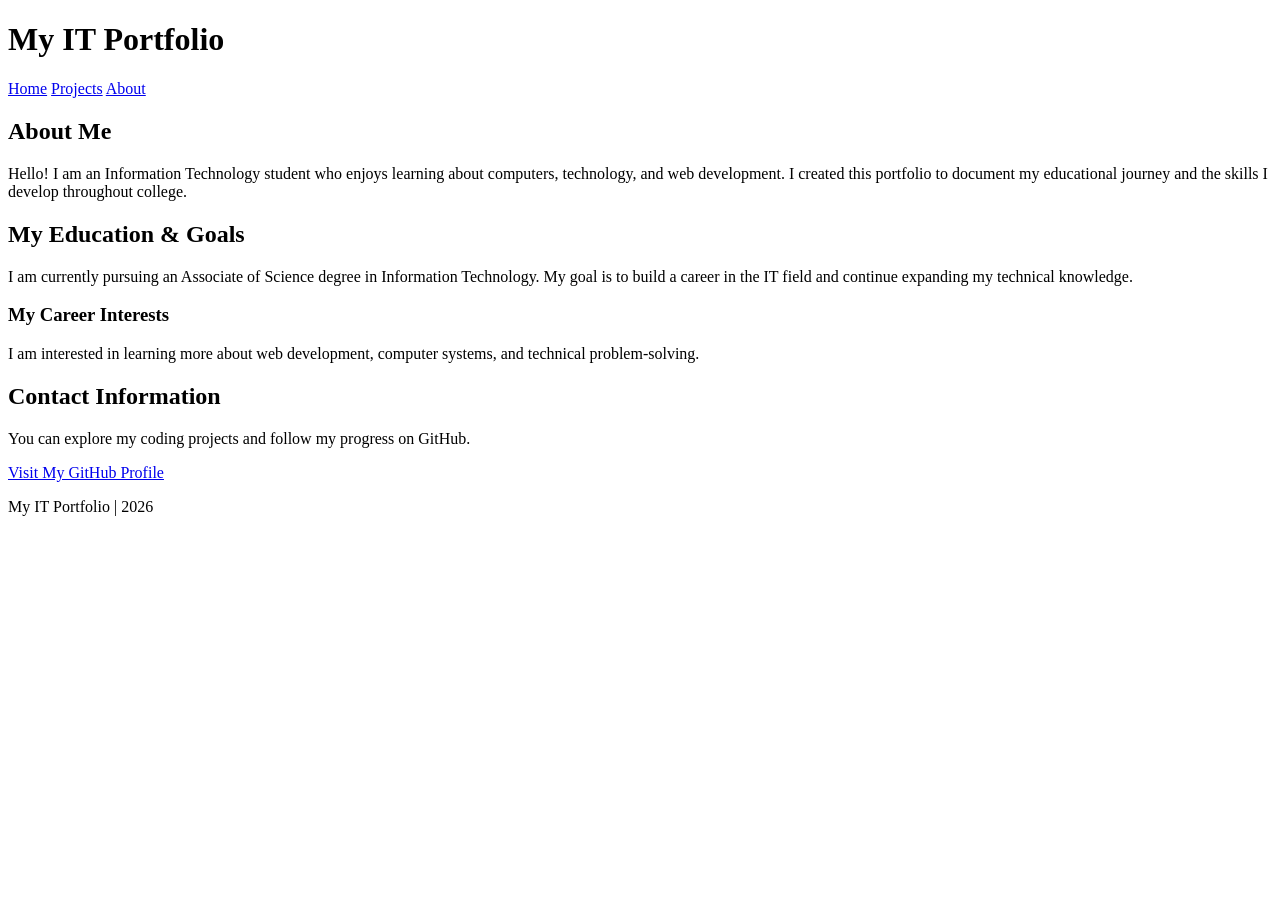
==== about.html @ e7679397 "Initial portfolio website structure and wireframe" ====
<!DOCTYPE html>
<html lang="en">

<head>
    <meta charset="UTF-8">
    <meta name="viewport" content="width=device-width, initial-scale=1.0">
    <title>About | My IT Portfolio</title>
</head>

<body>
    <header>
        <h1>My IT Portfolio</h1>

        <nav>
            <a href="index.html">Home</a>
            <a href="projects.html">Projects</a>
            <a href="about.html">About</a>
        </nav>
    </header>

    <main>
        <section>
            <h2>About Me</h2>
            <p>
                Hello! I am an Information Technology
                student who enjoys learning about
                computers, technology, and web development.
                I created this portfolio to document
                my educational journey and the skills
                I develop throughout college.
            </p>
        </section>

        <section>
            <h2>My Education & Goals</h2>
            <p>
                I am currently pursuing an Associate
                of Science degree in Information Technology.
                My goal is to build a career in the IT field
                and continue expanding my technical knowledge.
            </p>

            <h3>My Career Interests</h3>
            <p>
                I am interested in learning more about
                web development, computer systems,
                and technical problem-solving.
            </p>
        </section>

        <section>
            <h2>Contact Information</h2>
            <p>
                You can explore my coding projects
                and follow my progress on GitHub.
            </p>

            <p>
                <a href="https://github.com/angelakoska">
                    Visit My GitHub Profile
                </a>
            </p>
        </section>
    </main>

    <footer>
        <p>My IT Portfolio | 2026</p>
    </footer>
</body>

</html>
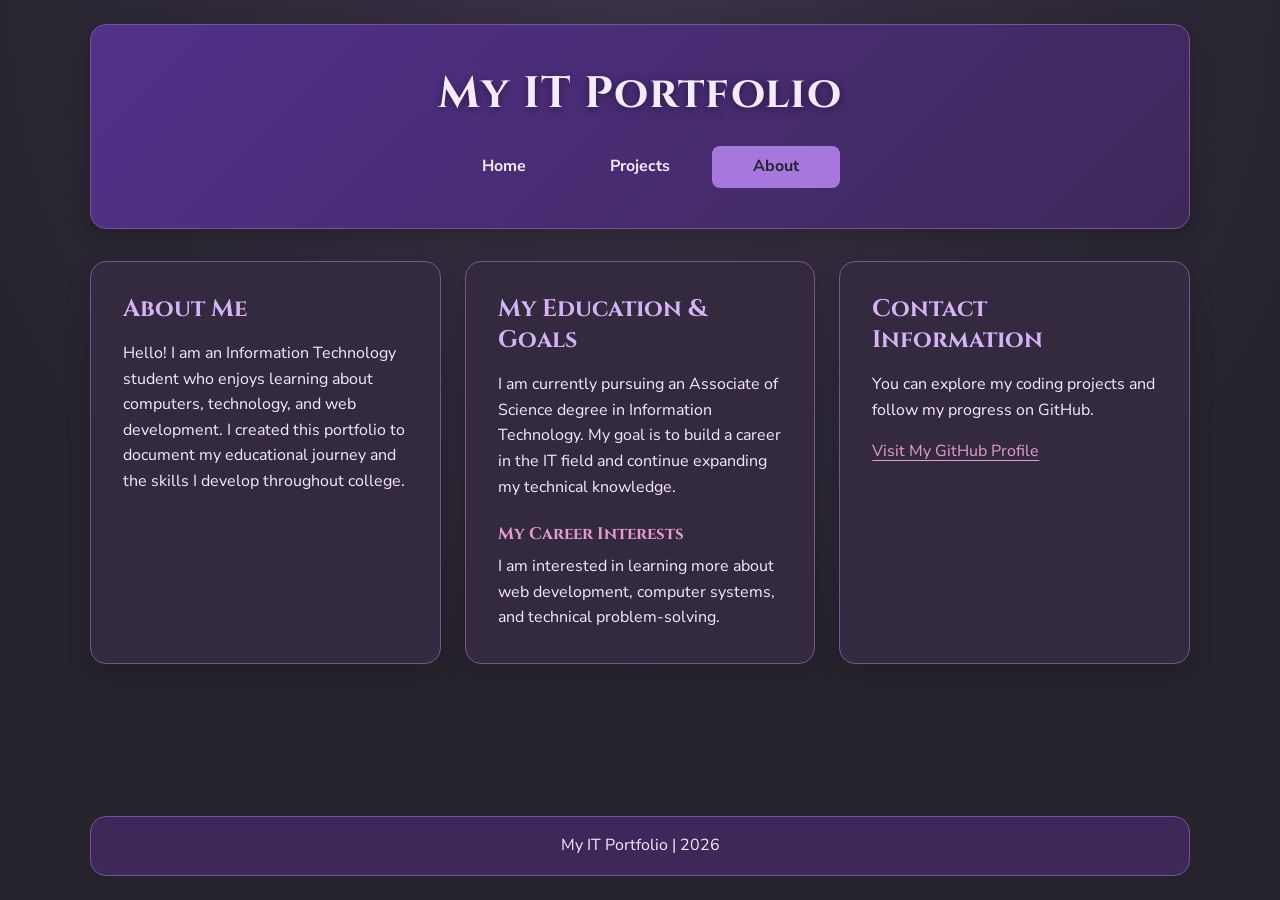
==== commit 2de60dd6: "Style about.html with shared responsive portfolio layout" ====
--- a/about.html
+++ b/about.html
@@ -1,74 +1,76 @@
-
-<!DOCTYPE html>
-<html lang="en">
-
-<head>
-    <meta charset="UTF-8">
-    <meta name="viewport" content="width=device-width, initial-scale=1.0">
-    <title>About | My IT Portfolio</title>
-</head>
-
-<body>
-    <header>
-        <h1>My IT Portfolio</h1>
-
-        <nav>
-            <a href="index.html">Home</a>
-            <a href="projects.html">Projects</a>
-            <a href="about.html">About</a>
-        </nav>
-    </header>
-
-    <main>
-        <section>
-            <h2>About Me</h2>
-            <p>
-                Hello! I am an Information Technology
-                student who enjoys learning about
-                computers, technology, and web development.
-                I created this portfolio to document
-                my educational journey and the skills
-                I develop throughout college.
-            </p>
-        </section>
-
-        <section>
-            <h2>My Education & Goals</h2>
-            <p>
-                I am currently pursuing an Associate
-                of Science degree in Information Technology.
-                My goal is to build a career in the IT field
-                and continue expanding my technical knowledge.
-            </p>
-
-            <h3>My Career Interests</h3>
-            <p>
-                I am interested in learning more about
-                web development, computer systems,
-                and technical problem-solving.
-            </p>
-        </section>
-
-        <section>
-            <h2>Contact Information</h2>
-            <p>
-                You can explore my coding projects
-                and follow my progress on GitHub.
-            </p>
-
-            <p>
-                <a href="https://github.com/angelakoska">
-                    Visit My GitHub Profile
-                </a>
-            </p>
-        </section>
-    </main>
-
-    <footer>
-        <p>My IT Portfolio | 2026</p>
-    </footer>
-</body>
-
-</html>
-
-
+<!DOCTYPE html>
+<html lang="en">
+
+<head>
+    <meta charset="UTF-8">
+    <meta name="viewport" content="width=device-width, initial-scale=1.0">
+    <title>About | My IT Portfolio</title>
+    <link rel="preconnect" href="https://fonts.googleapis.com">
+    <link rel="preconnect" href="https://fonts.gstatic.com" crossorigin>
+    <link href="https://fonts.googleapis.com/css2?family=Cinzel:wght@400;600;700&family=Nunito+Sans:wght@400;600;700&display=swap" rel="stylesheet">
+    <link rel="stylesheet" href="style.css">
+</head>
+
+<body>
+    <a class="skip-link" href="#main-content">Skip to main content</a>
+    <header id="site-header">
+        <h1>My IT Portfolio</h1>
+
+        <nav class="site-nav" aria-label="Main navigation">
+            <a href="index.html">Home</a>
+            <a href="projects.html">Projects</a>
+            <a href="about.html" aria-current="page">About</a>
+        </nav>
+    </header>
+
+    <main id="main-content" class="page-grid page-grid--three">
+        <section class="panel">
+            <h2>About Me</h2>
+            <p>
+                Hello! I am an Information Technology
+                student who enjoys learning about
+                computers, technology, and web development.
+                I created this portfolio to document
+                my educational journey and the skills
+                I develop throughout college.
+            </p>
+        </section>
+
+        <section class="panel">
+            <h2>My Education & Goals</h2>
+            <p>
+                I am currently pursuing an Associate
+                of Science degree in Information Technology.
+                My goal is to build a career in the IT field
+                and continue expanding my technical knowledge.
+            </p>
+
+            <h3>My Career Interests</h3>
+            <p>
+                I am interested in learning more about
+                web development, computer systems,
+                and technical problem-solving.
+            </p>
+        </section>
+
+        <section class="panel">
+            <h2>Contact Information</h2>
+            <p>
+                You can explore my coding projects
+                and follow my progress on GitHub.
+            </p>
+
+            <p>
+                <a href="https://github.com/angelakoska">
+                    Visit My GitHub Profile
+                </a>
+            </p>
+        </section>
+    </main>
+
+    <footer class="site-footer">
+        <p>My IT Portfolio | 2026</p>
+    </footer>
+</body>
+
+</html>
--- a/style.css
+++ b/style.css
@@ -0,0 +1,250 @@
+/* My IT Portfolio | Milestone 2: Styling and Responsive Design */
+
+/* COLOR PALETTE & SPACING SYSTEM */
+:root {
+    --charcoal: #26232D;
+    --plum: #52318C;
+    --lavender: #A678DE;
+    --rose: #E79BCD;
+    --lilac: #F4EBFF;
+    --card: #342A40;
+    --heading: #D5B4F5;
+    --border: #725592;
+    --space-1: 8px;
+    --space-2: 16px;
+    --space-3: 24px;
+    --space-4: 32px;
+    --space-5: 40px;
+    --space-6: 48px;
+}
+
+/* TYPE SELECTORS: body, h1, h2, h3, p, a, ul, footer */
+*,
+*::before,
+*::after {
+    box-sizing: border-box;
+}
+
+html {
+    scroll-behavior: smooth;
+}
+
+body {
+    min-width: 0;
+    min-height: 100vh;
+    margin: 0;
+    display: flex;
+    flex-direction: column;
+    background: radial-gradient(circle at top, #3B3147, var(--charcoal) 65%);
+    color: var(--lilac);
+    font-family: "Nunito Sans", Arial, sans-serif;
+    font-size: 16px;
+    line-height: 1.6;
+}
+
+h1,
+h2,
+h3 {
+    font-family: "Cinzel", Georgia, serif;
+    line-height: 1.3;
+}
+
+h1 {
+    margin: 0;
+    font-size: clamp(1.6rem, 5vw, 2.75rem);
+    letter-spacing: 0.03em;
+    color: var(--lilac);
+    text-shadow: 0 2px 8px rgba(20, 10, 35, 0.55);
+}
+
+h2 {
+    margin: 0 0 var(--space-2);
+    font-size: clamp(1.2rem, 2.5vw, 1.5rem);
+    color: var(--heading);
+}
+
+h3 {
+    margin: var(--space-3) 0 var(--space-1);
+    font-size: 1.05rem;
+    color: var(--rose);
+}
+
+p {
+    margin: 0 0 var(--space-2);
+}
+
+p:last-child {
+    margin-bottom: 0;
+}
+
+ul {
+    margin: var(--space-2) 0 0;
+    padding-left: var(--space-3);
+}
+
+li + li {
+    margin-top: var(--space-1);
+}
+
+a {
+    color: var(--rose);
+    text-underline-offset: 4px;
+}
+
+a:hover {
+    color: var(--lilac);
+}
+
+a:focus-visible {
+    outline: 2px solid var(--rose);
+    outline-offset: 4px;
+    border-radius: 4px;
+}
+
+/* ID SELECTOR: shared header */
+#site-header {
+    width: calc(100% - 32px);
+    max-width: 1100px;
+    margin: var(--space-2) auto 0;
+    padding: var(--space-3) var(--space-2);
+    text-align: center;
+    background: linear-gradient(135deg, var(--plum), #3D2859);
+    border: 1px solid var(--border);
+    border-radius: 16px;
+    box-shadow: 0 8px 24px rgba(0, 0, 0, 0.2);
+}
+
+/* CLASS SELECTORS: navigation, cards, and layout */
+.site-nav {
+    display: grid;
+    grid-template-columns: repeat(3, minmax(0, 1fr));
+    gap: var(--space-1);
+    max-width: 400px;
+    margin: var(--space-3) auto 0;
+}
+
+.site-nav a {
+    display: block;
+    padding: var(--space-1);
+    color: var(--lilac);
+    font-size: 0.9rem;
+    font-weight: 700;
+    text-decoration: none;
+    border-radius: 8px;
+    transition: background-color 0.2s ease, color 0.2s ease;
+}
+
+.site-nav a:hover,
+.site-nav a[aria-current="page"] {
+    background: var(--lavender);
+    color: var(--charcoal);
+}
+
+.page-grid {
+    width: calc(100% - 32px);
+    max-width: 1100px;
+    margin: var(--space-3) auto var(--space-4);
+    display: grid;
+    grid-template-columns: minmax(0, 1fr);
+    gap: var(--space-2);
+    flex: 1;
+    align-content: start;
+}
+
+.panel {
+    min-width: 0;
+    padding: var(--space-3);
+    background: var(--card);
+    border: 1px solid var(--border);
+    border-radius: 16px;
+    box-shadow: 0 8px 24px rgba(12, 8, 18, 0.18);
+    overflow-wrap: anywhere;
+}
+
+.panel:hover {
+    border-color: var(--lavender);
+}
+
+.site-footer {
+    width: calc(100% - 32px);
+    max-width: 1100px;
+    margin: 0 auto var(--space-2);
+    padding: var(--space-2);
+    background: #3D2859;
+    color: var(--lilac);
+    text-align: center;
+    border-radius: 16px;
+    border: 1px solid var(--border);
+}
+
+.skip-link {
+    position: absolute;
+    top: -100px;
+    left: var(--space-2);
+    z-index: 10;
+    padding: var(--space-1) var(--space-2);
+    background: var(--rose);
+    color: var(--charcoal);
+    border-radius: 8px;
+}
+
+.skip-link:focus {
+    top: var(--space-2);
+}
+
+/* TABLET: two-column layout at 768px */
+@media (min-width: 640px) {
+    #site-header {
+        margin-top: var(--space-3);
+        padding: var(--space-4);
+    }
+
+    .site-nav a {
+        font-size: 1rem;
+        padding: var(--space-1) var(--space-2);
+    }
+
+    .page-grid {
+        grid-template-columns: repeat(2, minmax(0, 1fr));
+        gap: var(--space-3);
+        margin-top: var(--space-4);
+    }
+
+    .panel {
+        padding: var(--space-4);
+    }
+
+    .site-footer {
+        margin-bottom: var(--space-3);
+    }
+}
+
+/* DESKTOP: three columns on Projects and About at 1200px */
+@media (min-width: 1024px) {
+    #site-header {
+        padding: var(--space-5) var(--space-4);
+    }
+
+    .page-grid--three {
+        grid-template-columns: repeat(3, minmax(0, 1fr));
+    }
+
+    .page-grid--two {
+        grid-template-columns: repeat(2, minmax(0, 1fr));
+    }
+
+    .panel {
+        padding: var(--space-4);
+    }
+}
+
+/* Respect reduced-motion accessibility preference */
+@media (prefers-reduced-motion: reduce) {
+    html {
+        scroll-behavior: auto;
+    }
+
+    .site-nav a {
+        transition: none;
+    }
+}
